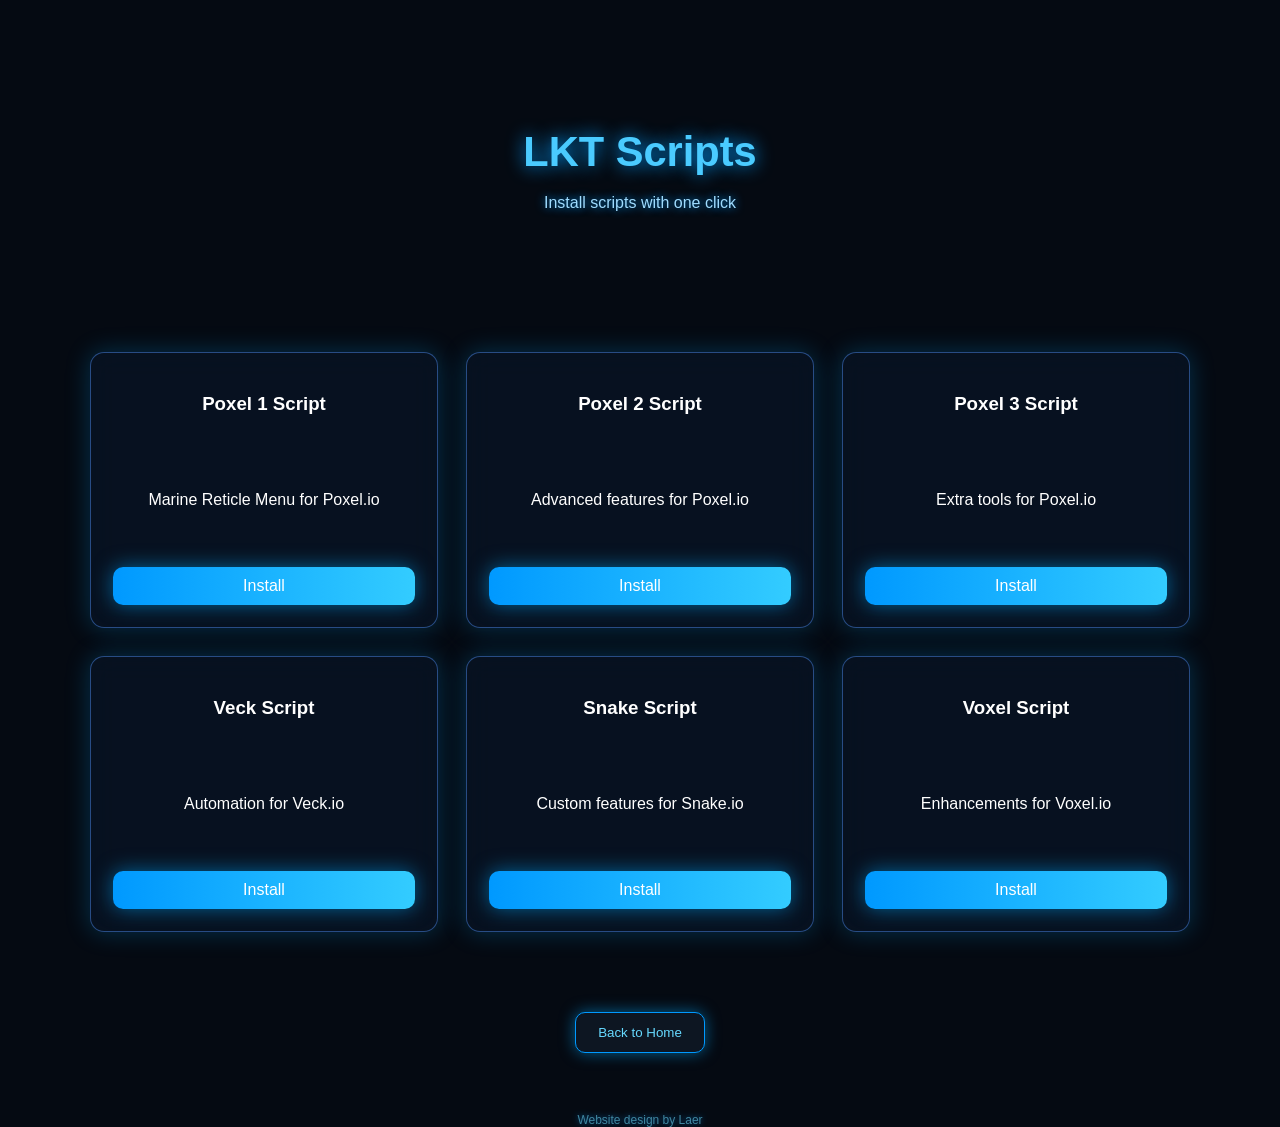
==== page2.html @ 70e3fc43 "Update page2.html" ====
<!DOCTYPE html>
<html lang="en">
<head>
    <meta charset="UTF-8">
    <meta name="viewport" content="width=device-width, initial-scale=1.0">
    <title>LKT Scripts</title>
    <link rel="stylesheet" href="style.css">
</head>
<body>

    <header>
        <h1 class="title">LKT Scripts</h1>
        <p class="tagline">Install scripts with one click</p>
    </header>

    <section class="scripts-container">

        <!-- SCRIPT 1 -->
        <div class="script-card">
            <h3>Poxel 1 Script</h3>
            <p>Marine Reticle Menu for Poxel.io</p>
            <a href="scripts/poxel1.user.js" class="install-btn">Install</a>
        </div>

        <!-- SCRIPT 2 -->
        <div class="script-card">
            <h3>Poxel 2 Script</h3>
            <p>Advanced features for Poxel.io</p>
            <a href="scripts/poxel2.user.js" class="install-btn">Install</a>
        </div>

        <!-- SCRIPT 3 -->
        <div class="script-card">
            <h3>Poxel 3 Script</h3>
            <p>Extra tools for Poxel.io</p>
            <a href="scripts/poxel3.user.js" class="install-btn">Install</a>
        </div>

        <!-- SCRIPT 4 -->
        <div class="script-card">
            <h3>Veck Script</h3>
            <p>Automation for Veck.io</p>
            <a href="scripts/veck.user.js" class="install-btn">Install</a>
        </div>

        <!-- SCRIPT 5 -->
        <div class="script-card">
            <h3>Snake Script</h3>
            <p>Custom features for Snake.io</p>
            <a href="scripts/snake.user.js" class="install-btn">Install</a>
        </div>

        <!-- SCRIPT 6 -->
        <div class="script-card">
            <h3>Voxel Script</h3>
            <p>Enhancements for Voxel.io</p>
            <a href="scripts/voxel.user.js" class="install-btn">Install</a>
        </div>

    </section>

    <button class="back-btn" onclick="window.location.href='index.html'">Back to Home</button>

    <footer>
        Website design by Laer
    </footer>

</body>
</html>
---- style.css ----
/* GLOBAL */
@import url('https://fonts.googleapis.com/css2?family=Inter:wght@300;500;700&display=swap');

body {
    margin: 0;
    font-family: 'Inter', sans-serif;
    background: #050507;
    color: #e6e6e6;
    text-align: center;

    /* PAGE FADE-IN */
    opacity: 0;
    animation: fadeInPage 0.6s ease forwards;
}

@keyframes fadeInPage {
    from { opacity: 0; transform: translateY(10px); }
    to { opacity: 1; transform: translateY(0); }
}

/* TEXT FADE-IN */
h1, h2, h3, p, button {
    opacity: 0;
    animation: fadeInText 0.8s ease forwards;
    animation-delay: 0.2s;
}

@keyframes fadeInText {
    from { opacity: 0; transform: translateY(12px); }
    to { opacity: 1; transform: translateY(0); }
}

/* FADE-OUT CLASS */
.fade-out {
    opacity: 0;
    transition: opacity 0.4s ease;
}

/* HEADER */
header {
    padding: 60px 20px;
}

.title {
    font-size: 3.5rem;
    font-weight: 700;
    color: #fff;
    text-shadow: 
        0 0 25px #00aaff,
        0 0 50px #0099ff;
}

.tagline {
    margin-top: -10px;
    font-weight: 300;
    opacity: 0.85;
    text-shadow: 0 0 10px #0099ff;
}

.icons {
    margin-top: 20px;
}

.icon {
    font-size: 1.8rem;
    margin: 0 10px;
    color: #bbb;
    transition: 0.2s;
}

.icon:hover {
    color: #fff;
    text-shadow: 0 0 15px #00aaff;
}

/* PRODUCTS */
.products {
    margin-top: 40px;
}

.products h2 {
    font-size: 2.2rem;
    margin-bottom: 20px;
    text-shadow: 0 0 15px #00aaff;
}

.grid {
    display: grid;
    gap: 25px;
    padding: 20px;
    max-width: 1000px;
    margin: auto;
    grid-template-columns: repeat(auto-fit, minmax(260px, 1fr));
}

/* CARD — BLUE NEON MODE */
.card {
    background: rgba(20, 20, 30, 0.55);
    backdrop-filter: blur(18px);
    padding: 28px;
    border-radius: 16px;
    border: 1px solid rgba(0, 170, 255, 0.4);
    transition: 0.35s ease;
    position: relative;
    overflow: hidden;
    transform-style: preserve-3d;
    cursor: pointer;
    box-shadow: 0 0 25px rgba(0, 170, 255, 0.25);
}

/* BLUE NEON AURA */
.card::before {
    content: "";
    position: absolute;
    inset: -4px;
    border-radius: inherit;
    background: linear-gradient(
        120deg,
        #0099ff,
        #00aaff,
        #33ccff,
        #0099ff
    );
    filter: blur(40px);
    opacity: 0;
    transition: 0.45s ease;
    z-index: -1;
}

/* BLUE GLOW PULSE */
@keyframes pulseGlow {
    0% { box-shadow: 0 0 25px #00aaff55; }
    50% { box-shadow: 0 0 55px #33ccffaa; }
    100% { box-shadow: 0 0 25px #00aaff55; }
}

/* HOVER EFFECTS */
.card:hover {
    transform: translateY(-12px) scale(1.04);
    border-color: #33ccff;
    animation: pulseGlow 1.6s infinite ease-in-out;
    box-shadow:
        0 0 35px #33ccffaa,
        0 0 75px #00aaff88,
        0 0 120px #0099ff55;
}

.card:hover::before {
    opacity: 1;
}

/* BUTTON — BLUE NEON */
button {
    margin-top: 12px;
    padding: 12px 24px;
    background: linear-gradient(90deg, #0099ff, #33ccff);
    border: none;
    border-radius: 8px;
    color: white;
    cursor: pointer;
    transition: 0.25s ease;
    box-shadow: 0 0 15px #00aaff88;
}

button:hover {
    background: linear-gradient(90deg, #33ccff, #66d9ff);
    box-shadow: 0 0 25px #33ccffaa;
}

/* GENERAL PAGE STYLE */
body {
    background: #050a12;
    color: white;
    font-family: "Segoe UI", sans-serif;
    text-align: center;
    margin: 0;
    padding: 0;
}

header {
    margin-top: 40px;
}

.title {
    font-size: 2.6rem;
    color: #4acbff;
    text-shadow: 0 0 18px #009dff;
}

.tagline {
    opacity: 0.75;
    margin-bottom: 40px;
    color: #9fdcff;
}

/* GRID: ALWAYS 3 PER ROW */
.scripts-container {
    max-width: 1100px;
    margin: 40px auto;
    display: grid;
    grid-template-columns: repeat(3, 1fr);
    gap: 28px;
}

/* BEAUTIFUL NEON SQUARES */
.script-card {
    background: rgba(10, 25, 45, 0.55);
    padding: 22px;
    border-radius: 14px;
    border: 1px solid rgba(80, 150, 255, 0.45);
    box-shadow: 0 0 25px rgba(0, 170, 255, 0.25);
    backdrop-filter: blur(12px);
    transition: 0.25s ease;
    height: 230px;
    display: flex;
    flex-direction: column;
    justify-content: space-between;
}

.script-card:hover {
    transform: translateY(-8px) scale(1.03);
    box-shadow: 0 0 45px #00aaffaa;
    border-color: #4acbff;
}

/* INSTALL BUTTON */
.install-btn {
    padding: 10px 18px;
    background: linear-gradient(90deg, #0099ff, #33ccff);
    border: none;
    border-radius: 10px;
    color: white;
    font-size: 1rem;
    cursor: pointer;
    transition: 0.25s ease;
    text-decoration: none;
    display: inline-block;
    box-shadow: 0 0 20px #00aaff88;
}

.install-btn:hover {
    background: linear-gradient(90deg, #33ccff, #66d9ff);
    box-shadow: 0 0 35px #33ccffaa;
    transform: translateY(-3px);
}

/* BACK BUTTON */
.back-btn {
    margin-top: 40px;
    padding: 12px 22px;
    background: #0d1622;
    border: 1px solid #0099ff;
    border-radius: 10px;
    color: #66d9ff;
    cursor: pointer;
    transition: 0.25s ease;
}

.back-btn:hover {
    background: #0b121c;
    box-shadow: 0 0 20px #0099ff88;
    transform: translateY(-3px);
}

/* FOOTER */
footer {
    margin-top: 60px;
    text-align: center;
    opacity: 0.6;
    color: #66d9ff;
    font-size: 0.75rem;
    text-shadow: 0 0 6px #0099ff;
}

.info-box {
    margin: 0 auto 30px auto;
    max-width: 600px;
    padding: 14px 20px;
    background: rgba(10, 25, 45, 0.55);
    border: 1px solid rgba(80, 150, 255, 0.45);
    border-radius: 12px;
    backdrop-filter: blur(10px);
    color: #9fdcff;
    font-size: 1rem;
    text-shadow: 0 0 8px #0077cc;
    box-shadow: 0 0 20px rgba(0, 150, 255, 0.25);
}
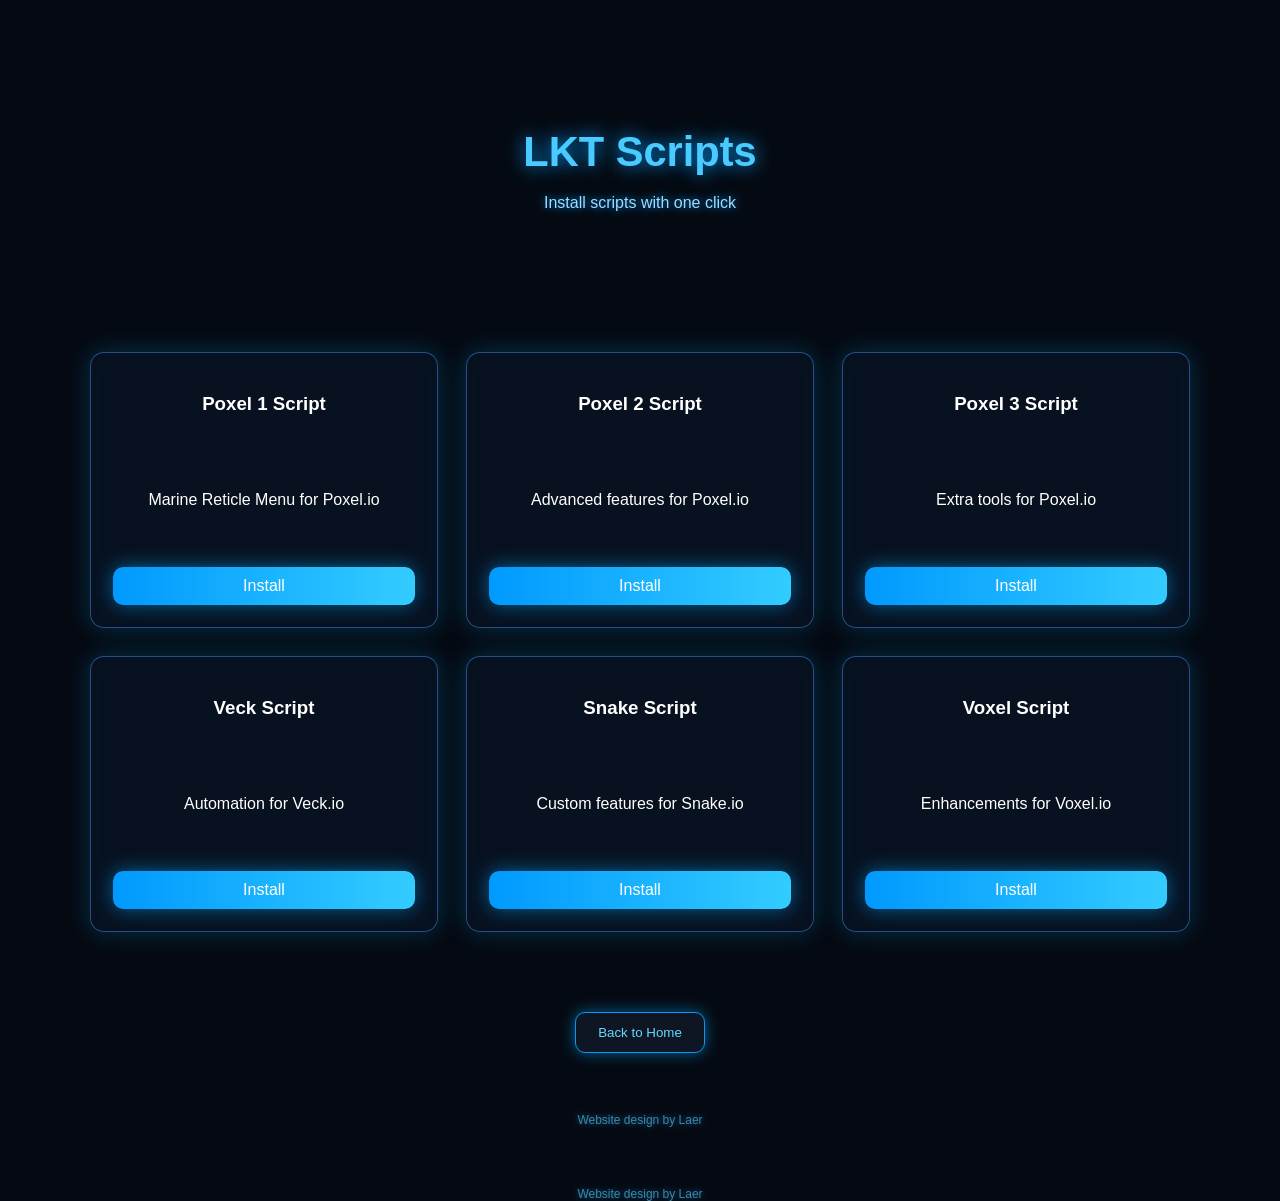
==== commit e13d4925: "Update page2.html" ====
--- a/page2.html
+++ b/page2.html
@@ -67,3 +67,14 @@
 
 </body>
 </html>
+
+<footer style="
+    margin-top: 60px;
+    text-align: center;
+    opacity: 0.6;
+    color: #66d9ff;
+    font-size: 0.75rem;
+    text-shadow: 0 0 6px #0099ff;
+">
+    Website design by Laer
+</footer>
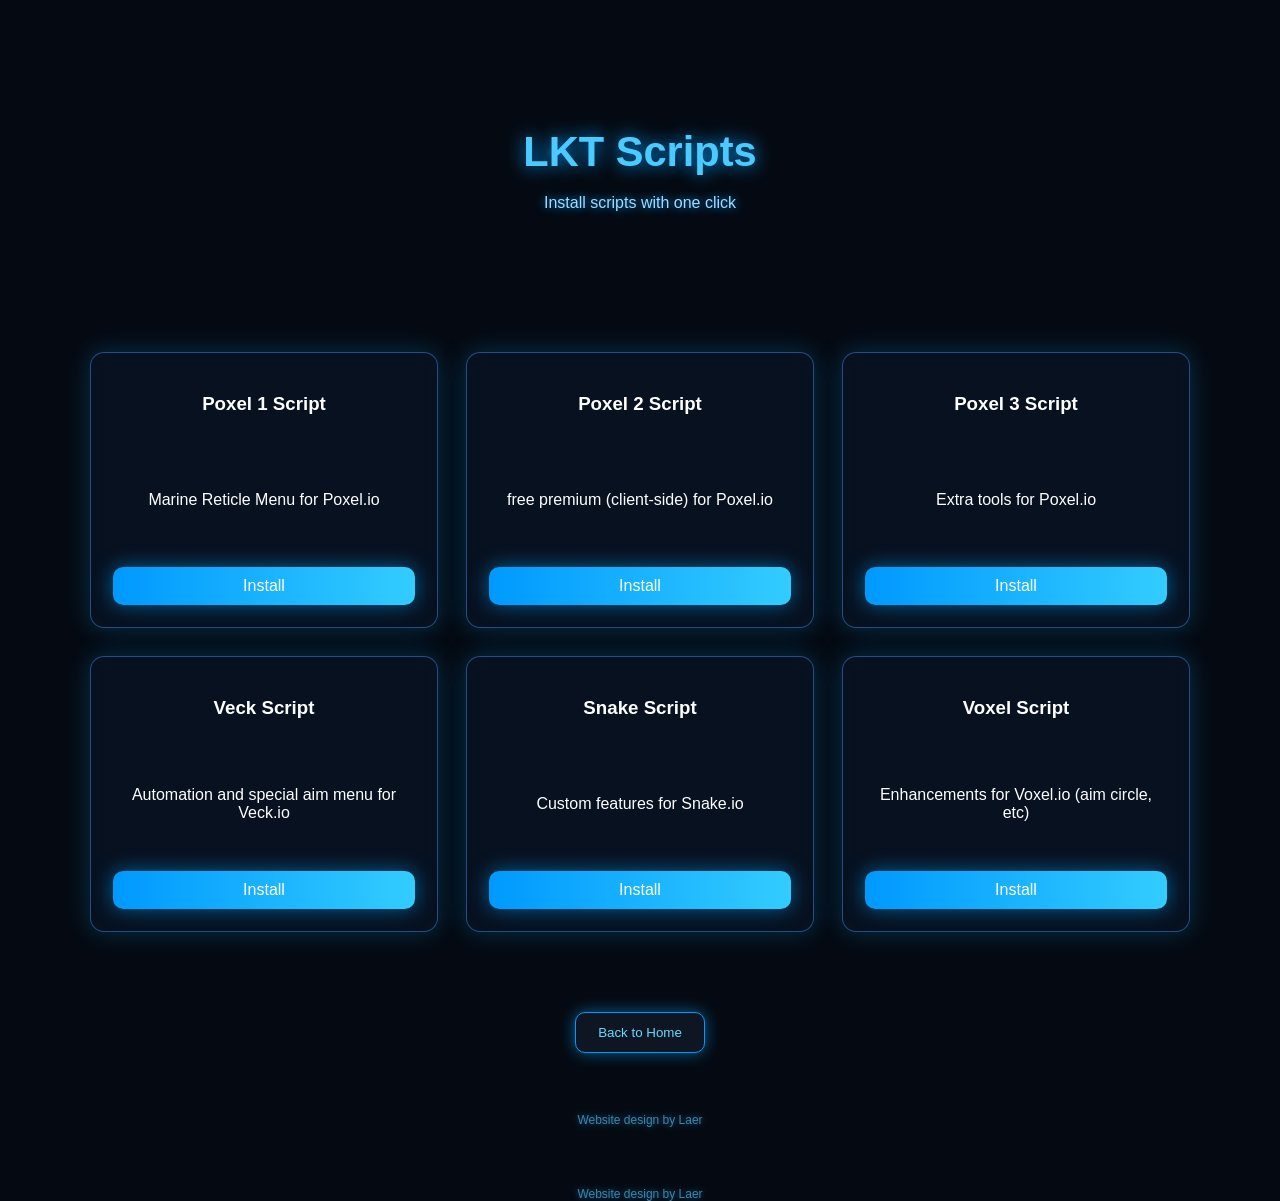
==== commit 34243bcf: "Update page2.html" ====
--- a/page2.html
+++ b/page2.html
@@ -25,7 +25,7 @@
         <!-- SCRIPT 2 -->
         <div class="script-card">
             <h3>Poxel 2 Script</h3>
-            <p>Advanced features for Poxel.io</p>
+            <p>free premium (client-side) for Poxel.io</p>
             <a href="scripts/poxel2.user.js" class="install-btn">Install</a>
         </div>
 
@@ -39,7 +39,7 @@
         <!-- SCRIPT 4 -->
         <div class="script-card">
             <h3>Veck Script</h3>
-            <p>Automation for Veck.io</p>
+            <p>Automation and special aim menu for Veck.io</p>
             <a href="scripts/veck.user.js" class="install-btn">Install</a>
         </div>
 
@@ -53,7 +53,7 @@
         <!-- SCRIPT 6 -->
         <div class="script-card">
             <h3>Voxel Script</h3>
-            <p>Enhancements for Voxel.io</p>
+            <p>Enhancements for Voxel.io (aim circle, etc)</p>
             <a href="scripts/voxel.user.js" class="install-btn">Install</a>
         </div>
 
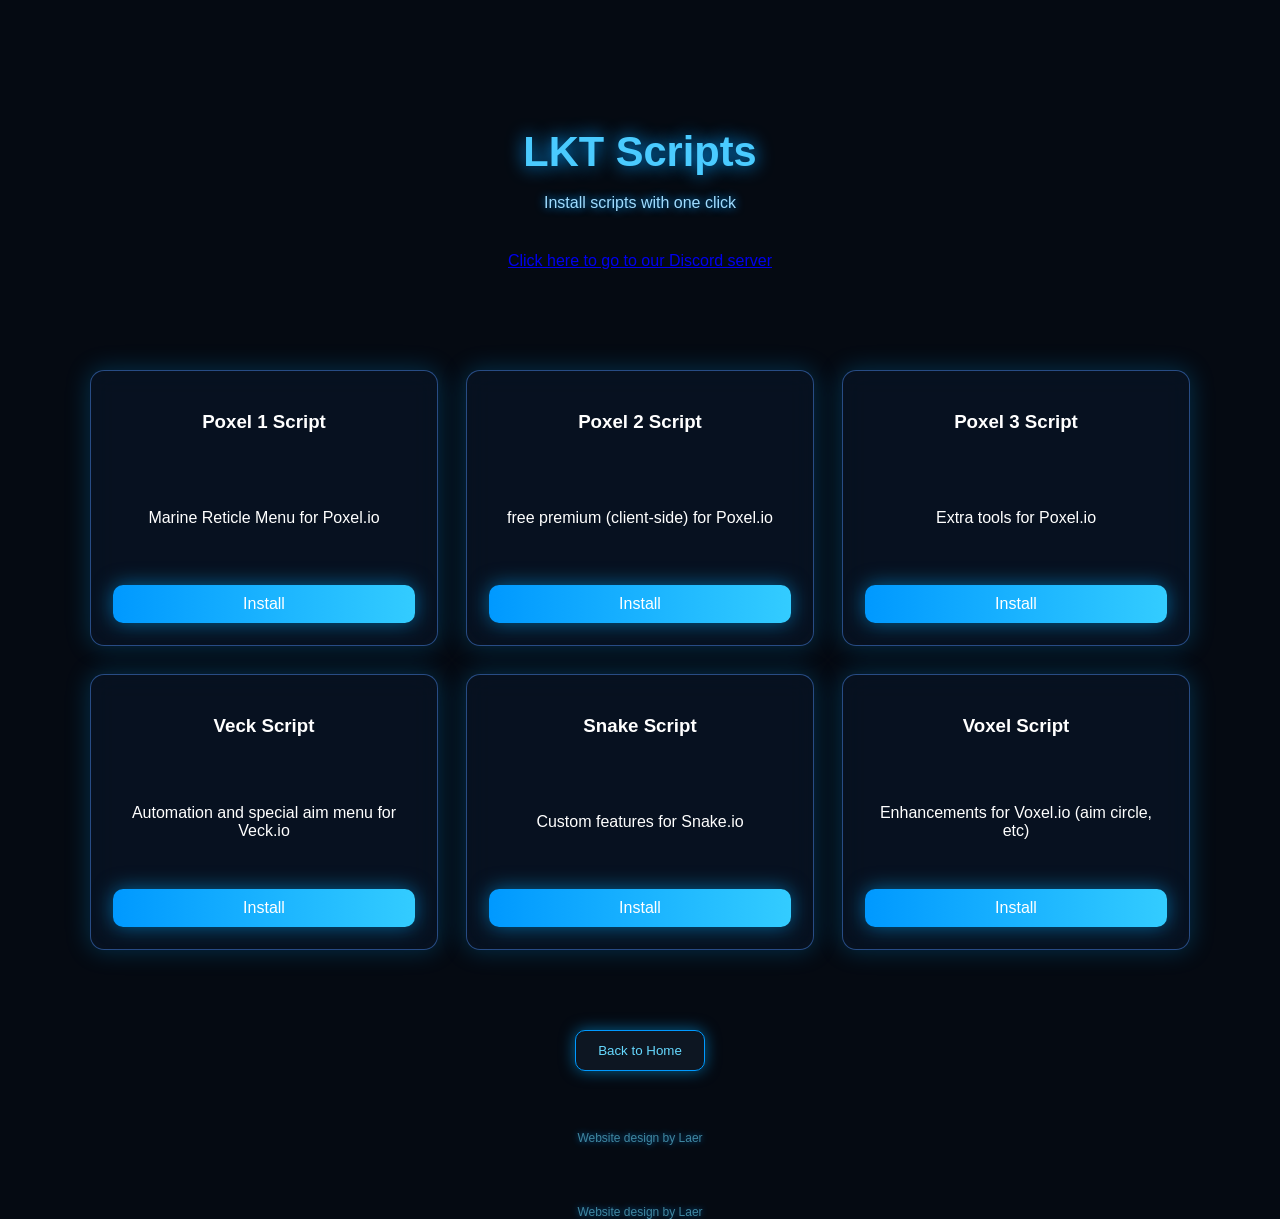
==== commit 32d7c733: "Update page2.html" ====
--- a/page2.html
+++ b/page2.html
@@ -11,6 +11,12 @@
     <header>
         <h1 class="title">LKT Scripts</h1>
         <p class="tagline">Install scripts with one click</p>
+        <div class="discord-box">
+    <a href="https://dsc.gg/knby" class="discord-btn">
+        Click here to go to our Discord server
+    </a>
+</div>
+
     </header>
 
     <section class="scripts-container">
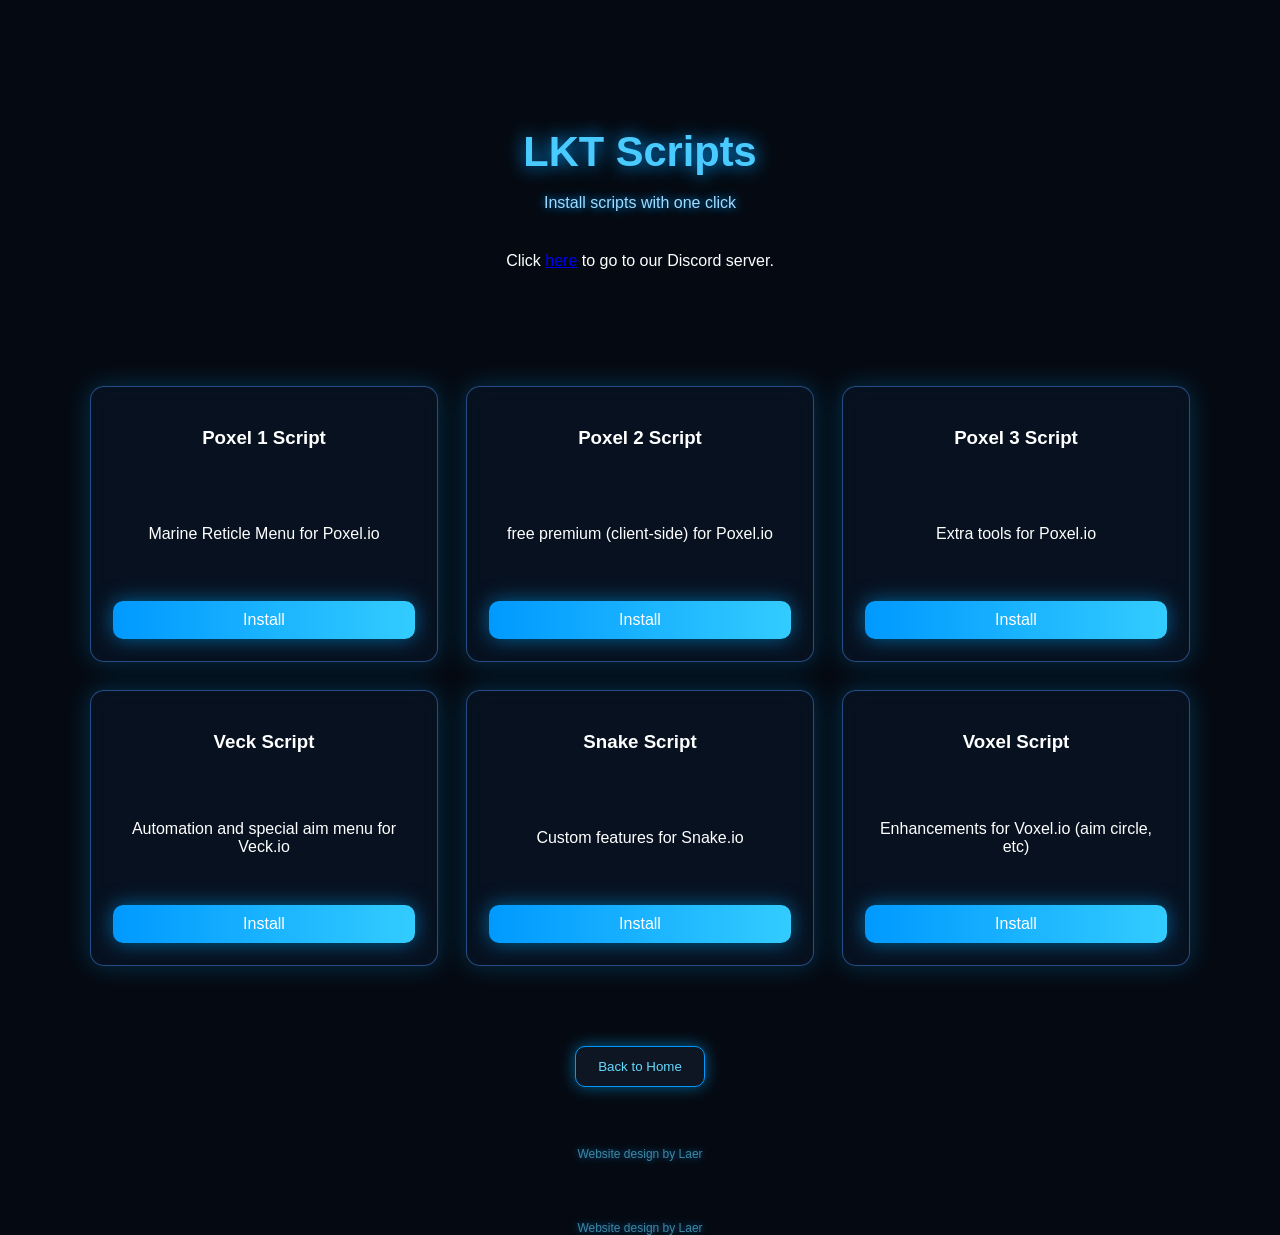
==== commit 81983169: "Update page2.html" ====
--- a/page2.html
+++ b/page2.html
@@ -11,11 +11,9 @@
     <header>
         <h1 class="title">LKT Scripts</h1>
         <p class="tagline">Install scripts with one click</p>
-        <div class="discord-box">
-    <a href="https://dsc.gg/knby" class="discord-btn">
-        Click here to go to our Discord server
-    </a>
-</div>
+<p class="discord-link">
+    Click <a href="https://dsc.gg/knby">here</a> to go to our Discord server.
+</p>
 
     </header>
 
--- a/style.css
+++ b/style.css
@@ -286,5 +286,34 @@
     box-shadow: 0 0 20px rgba(0, 150, 255, 0.25);
 }
 
-
-
+.discord-box {
+    margin: 60px auto;
+    max-width: 600px;
+    padding: 30px;
+    background: rgba(10, 25, 45, 0.55);
+    border: 1px solid rgba(80, 150, 255, 0.45);
+    border-radius: 16px;
+    backdrop-filter: blur(14px);
+    text-align: center;
+    box-shadow: 0 0 30px rgba(0, 150, 255, 0.25);
+}
+
+.discord-btn {
+    display: inline-block;
+    padding: 16px 28px;
+    background: linear-gradient(90deg, #0099ff, #33ccff);
+    color: white;
+    font-size: 1.2rem;
+    border-radius: 12px;
+    text-decoration: none;
+    box-shadow: 0 0 25px #00aaff88;
+    transition: 0.25s ease;
+}
+
+.discord-btn:hover {
+    background: linear-gradient(90deg, #33ccff, #66d9ff);
+    box-shadow: 0 0 40px #33ccffaa;
+    transform: translateY(-4px);
+}
+
+
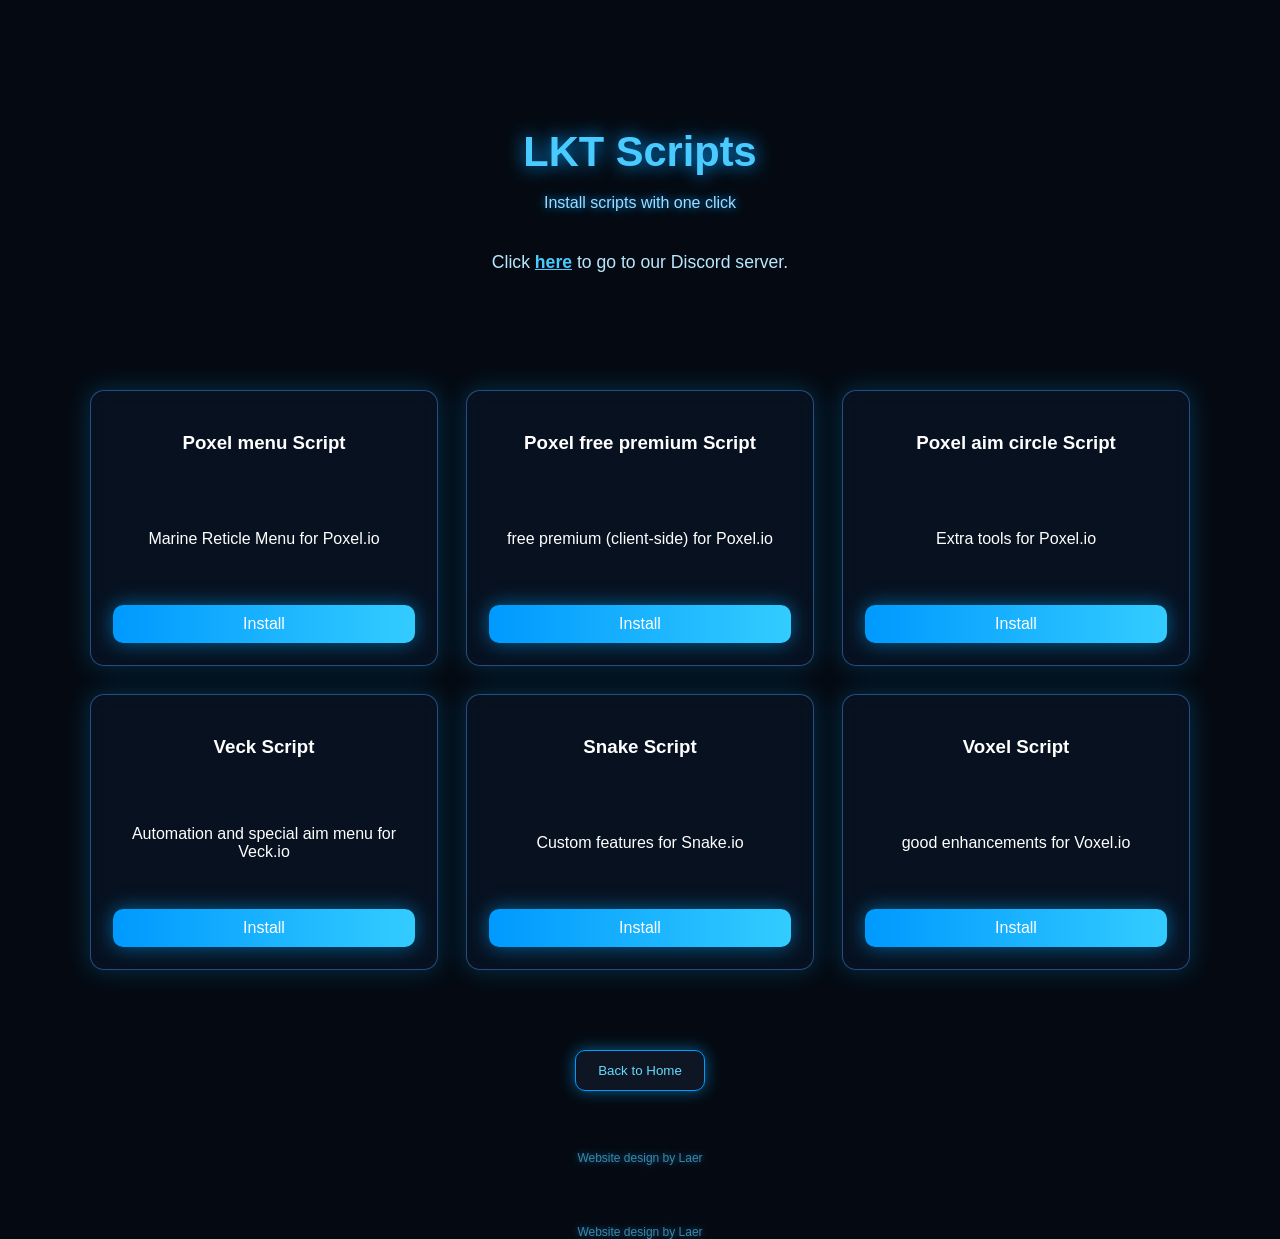
==== commit 90339b98: "Update page2.html" ====
--- a/page2.html
+++ b/page2.html
@@ -21,21 +21,21 @@
 
         <!-- SCRIPT 1 -->
         <div class="script-card">
-            <h3>Poxel 1 Script</h3>
+            <h3>Poxel menu Script</h3>
             <p>Marine Reticle Menu for Poxel.io</p>
             <a href="scripts/poxel1.user.js" class="install-btn">Install</a>
         </div>
 
         <!-- SCRIPT 2 -->
         <div class="script-card">
-            <h3>Poxel 2 Script</h3>
+            <h3>Poxel free premium Script</h3>
             <p>free premium (client-side) for Poxel.io</p>
             <a href="scripts/poxel2.user.js" class="install-btn">Install</a>
         </div>
 
         <!-- SCRIPT 3 -->
         <div class="script-card">
-            <h3>Poxel 3 Script</h3>
+            <h3>Poxel aim circle Script</h3>
             <p>Extra tools for Poxel.io</p>
             <a href="scripts/poxel3.user.js" class="install-btn">Install</a>
         </div>
@@ -57,7 +57,7 @@
         <!-- SCRIPT 6 -->
         <div class="script-card">
             <h3>Voxel Script</h3>
-            <p>Enhancements for Voxel.io (aim circle, etc)</p>
+            <p>good enhancements for Voxel.io </p>
             <a href="scripts/voxel.user.js" class="install-btn">Install</a>
         </div>
 
--- a/style.css
+++ b/style.css
@@ -316,4 +316,21 @@
     transform: translateY(-4px);
 }
 
-
+.discord-link {
+    font-size: 1.1rem;
+    color: #b8e7ff;
+    margin-top: 20px;
+}
+
+.discord-link a {
+    color: #4acbff;
+    text-decoration: underline;
+    font-weight: 600;
+    transition: 0.2s ease;
+}
+
+.discord-link a:hover {
+    color: #66d9ff;
+    text-shadow: 0 0 8px #33ccff;
+}
+
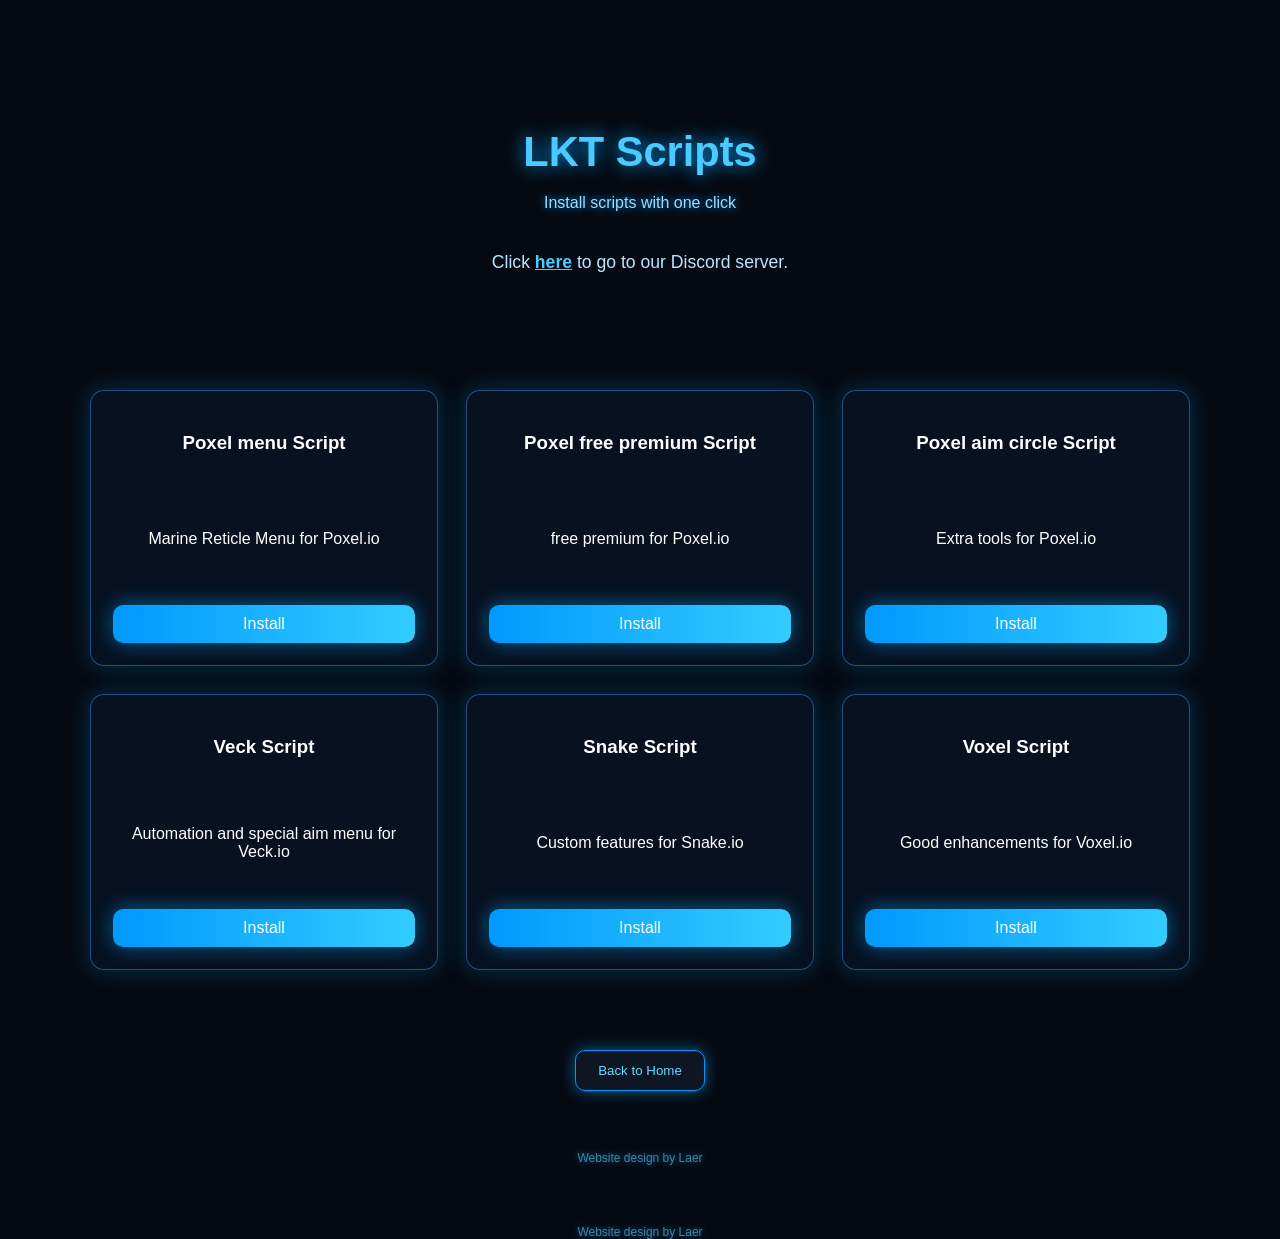
==== commit 4ce8f965: "Update page2.html" ====
--- a/page2.html
+++ b/page2.html
@@ -29,7 +29,7 @@
         <!-- SCRIPT 2 -->
         <div class="script-card">
             <h3>Poxel free premium Script</h3>
-            <p>free premium (client-side) for Poxel.io</p>
+            <p>free premium for Poxel.io</p>
             <a href="scripts/poxel2.user.js" class="install-btn">Install</a>
         </div>
 
@@ -57,7 +57,7 @@
         <!-- SCRIPT 6 -->
         <div class="script-card">
             <h3>Voxel Script</h3>
-            <p>good enhancements for Voxel.io </p>
+            <p>Good enhancements for Voxel.io </p>
             <a href="scripts/voxel.user.js" class="install-btn">Install</a>
         </div>
 
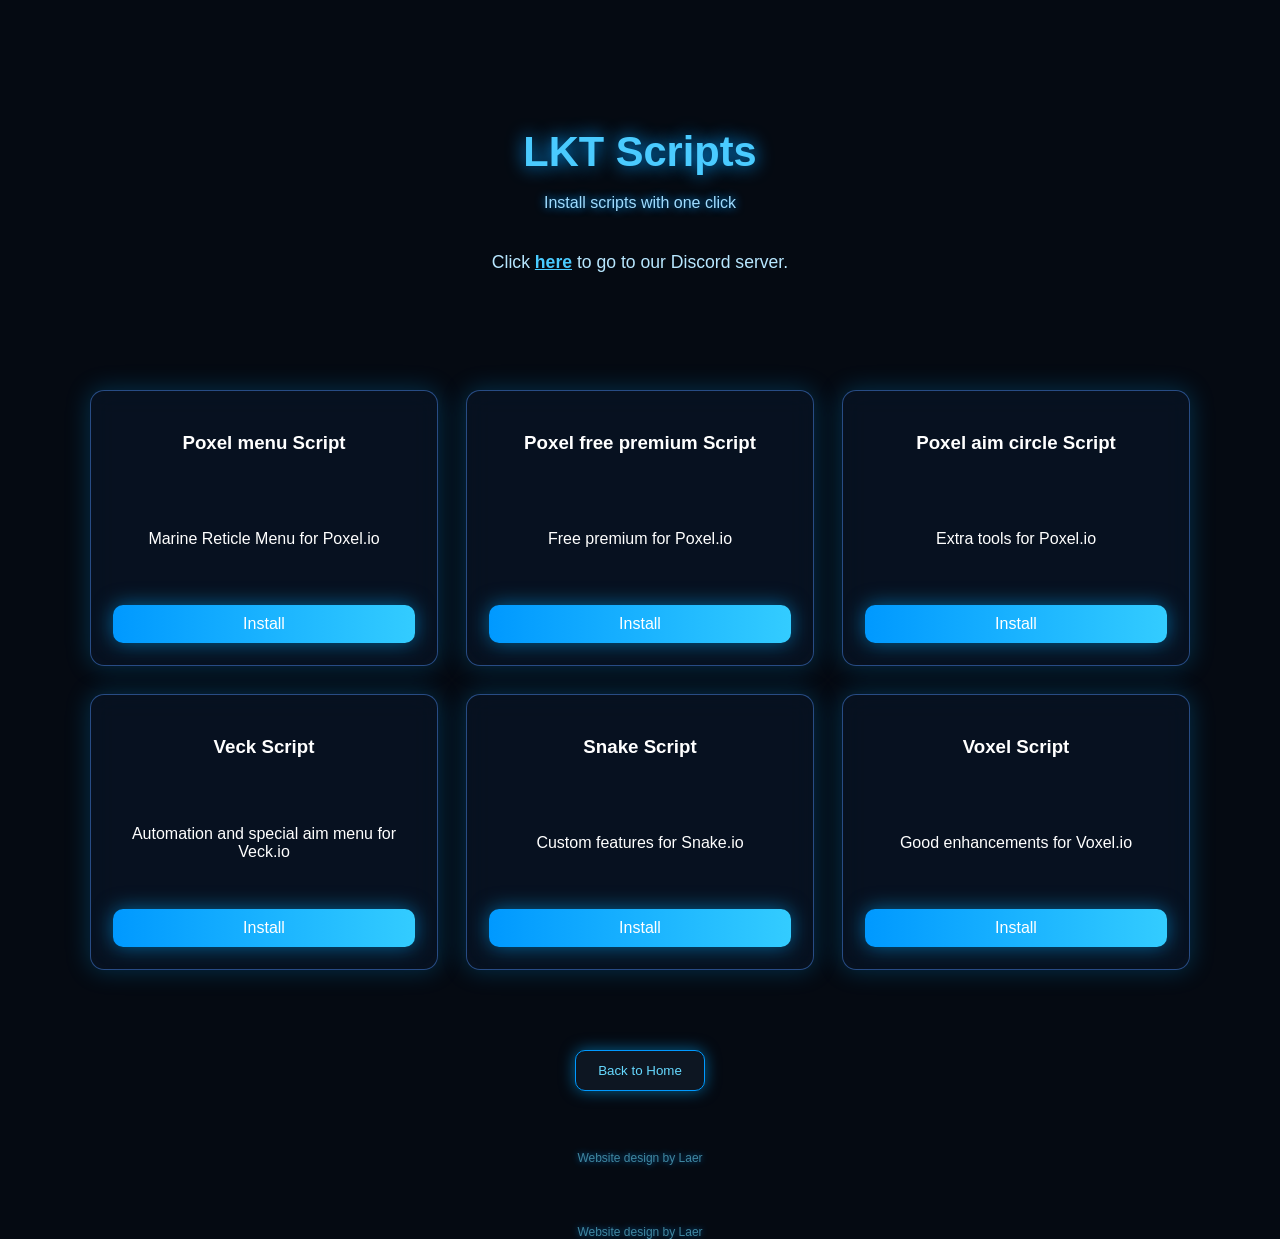
==== commit af85e823: "Update page2.html" ====
--- a/page2.html
+++ b/page2.html
@@ -29,7 +29,7 @@
         <!-- SCRIPT 2 -->
         <div class="script-card">
             <h3>Poxel free premium Script</h3>
-            <p>free premium for Poxel.io</p>
+            <p>Free premium for Poxel.io</p>
             <a href="scripts/poxel2.user.js" class="install-btn">Install</a>
         </div>
 
